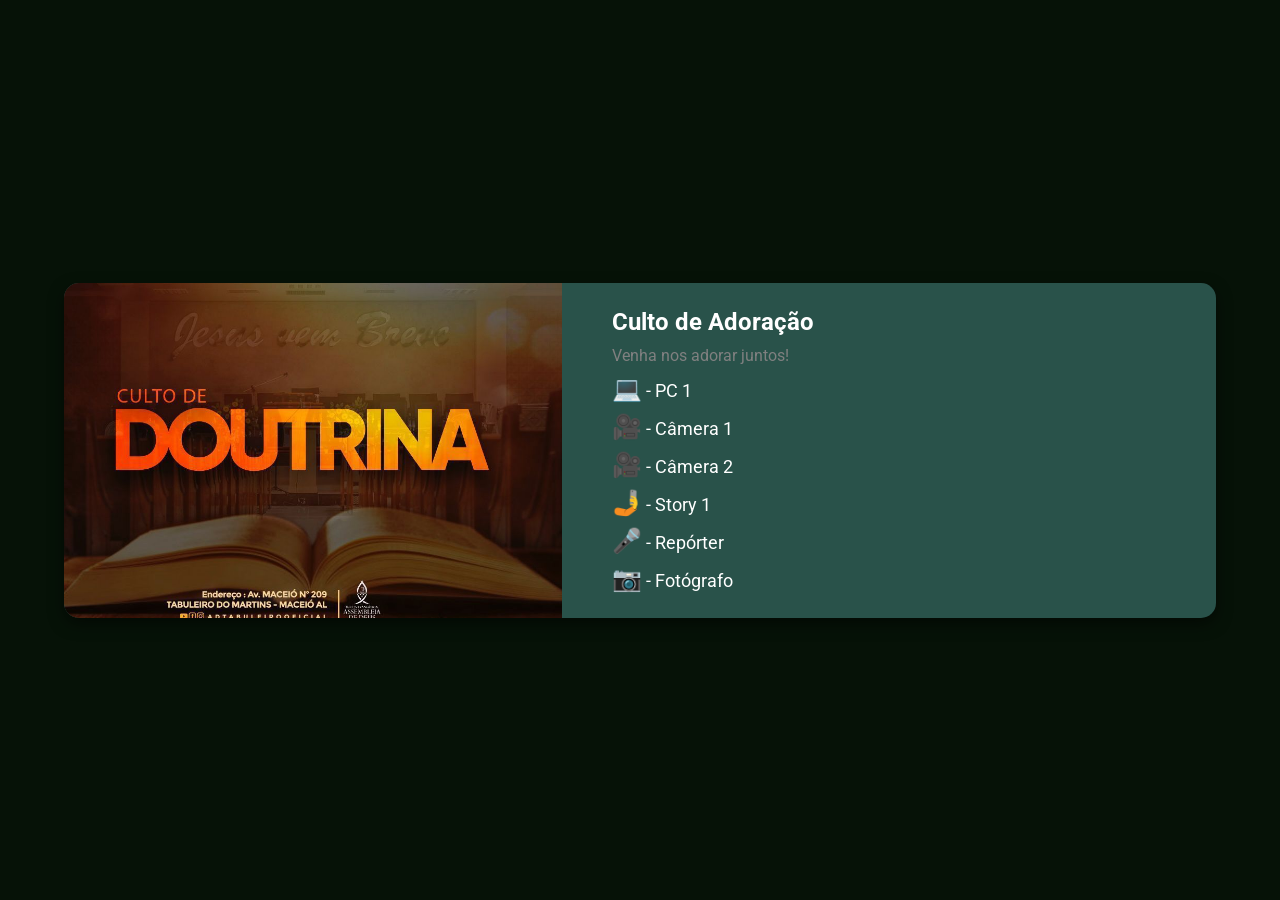
==== index.html @ 52a9d352 "o" ====
<!DOCTYPE html>
<html lang="pt-BR">
<head>
    <meta charset="UTF-8">
    <meta name="viewport" content="width=device-width, initial-scale=1.0">
    <title>Próximo Culto</title>
    <link href="https://fonts.googleapis.com/css2?family=Roboto:wght@400;700&display=swap" rel="stylesheet">
    <link rel="stylesheet" href="estilo.css">
</head>
<body>
    <div class="container"> <!-- Container para o card -->
        <div class="card">
            <img src="ceia.jpg" alt="Próximo Culto">
            <div class="card-content">
                <div class="fields">
                    <p id="nomeCulto"><strong></strong></p>
                    <p id="descricaoCulto"></p>
                    <p><span class="emoji">💻</span> - <span id="pc"></span></p>
                    <p><span class="emoji">🎥</span> - <span id="cam1"></span></p>
                    <p><span class="emoji">🎥</span> - <span id="cam2"></span></p>
                    <p><span class="emoji">🤳</span> - <span id="storys"></span></p>
                    <p><span class="emoji">🎤</span> - <span id="reporter"></span></p>
                    <p><span class="emoji">📷</span> - <span id="fotos"></span></p>
                </div>
            </div>
        </div>
    </div>

    <script>
        // Função para copiar texto para a área de transferência
        function copyText() {
            const textToCopy = document.getElementById('nomeCulto').textContent + '\n' + document.getElementById('descricaoCulto').textContent;
            navigator.clipboard.writeText(textToCopy).then(() => {
                alert('Texto copiado para a área de transferência!');
            }).catch(err => {
                console.error('Erro ao copiar texto: ', err);
            });
        }

        // Definições iniciais (exemplo)
        document.getElementById('nomeCulto').textContent = 'Culto de Adoração';
        document.getElementById('descricaoCulto').textContent = 'Venha nos adorar juntos!';
        document.getElementById('pc').textContent = 'PC 1';
        document.getElementById('cam1').textContent = 'Câmera 1';
        document.getElementById('cam2').textContent = 'Câmera 2';
        document.getElementById('storys').textContent = 'Story 1';
        document.getElementById('reporter').textContent = 'Repórter';
        document.getElementById('fotos').textContent = 'Fotógrafo';
    </script>
</body>
</html>
---- estilo.css ----
:root {
    --background-color-dark: #061207;
    --card-background-color-dark: #29524a;
    --text-color-light: #ffffff;
    --description-color: gray;
}

body {
    margin: 0;
    padding: 0;
    height: 100vh;
    display: flex;
    justify-content: center;
    align-items: center;
    background-color: var(--background-color-dark);
    font-family: 'Roboto', sans-serif;
}

.container {
    display: flex;
    align-items: center;
    width: 100%;
    justify-content: space-around;
}

.card {
    display: flex;
    background-color: var(--card-background-color-dark);
    padding: 0;
    box-shadow: 0 6px 15px rgba(0, 0, 0, 0.5);
    border-radius: 15px;
    width: 90%;
    max-width: 1200px;
    height: auto;
    box-sizing: border-box;
    position: relative;
    overflow: hidden;
}

.card img {
    width: 45%;
    height: auto;
    border-radius: 15px 0 0 15px;
    object-fit: cover;
    object-position: center;
    aspect-ratio: 16 / 9;
    margin-left: -20px;
    margin-right: 30px;
    position: relative;
    z-index: 1;
    margin-top: -20px;
    margin-bottom: -20px;
    animation: slideIn 0.8s forwards;
}

@keyframes slideIn {
    from {
        transform: translateX(-100%);
        opacity: 0;
    }
    to {
        transform: translateX(0);
        opacity: 1;
    }
}

.card-content {
    flex: 1;
    display: flex;
    justify-content: center;
    align-items: center;
    padding: 20px;
}

#nomeCulto {
    font-size: 3.5vw; /* Aumentar tamanho da fonte do nome do culto */
    font-weight: 700;
    color: var(--text-color-light);
    white-space: nowrap;
    overflow: hidden;
}

#descricaoCulto {
    font-size: 2.5vw; /* Aumentar tamanho da fonte da descrição */
    color: var(--description-color);
    margin-top: 5px;
}

.fields {
    width: 100%;
    display: flex;
    flex-direction: column;
    align-items: flex-start;
}

.fields p {
    font-size: 3vw; /* Aumentar tamanho da fonte dos campos no mobile */
    margin: 5px 0;
    color: var(--text-color-light);
}

.emoji {
    font-size: 2vw;
}

@media (min-width: 768px) {
    #nomeCulto {
        font-size: 24px;
    }

    #descricaoCulto {
        font-size: 16px;
    }

    .fields p {
        font-size: 18px;
    }

    .emoji {
        font-size: 24px;
    }
}

/* Estilos para dispositivos móveis */
@media (max-width: 767px) {
    body {
        flex-direction: column;
        justify-content: flex-start; /* Mover o card para o topo da página */
        align-items: flex-start; /* Garantir alinhamento adequado */
    }

    .container {
        justify-content: flex-start; /* Mover o container para o topo */
        align-items: flex-start;
        width: 100%;
    }

    .card {
        flex-direction: column;
        width: 100%;
        max-width: none;
        margin-top: 0; /* remove espaço entre o card e o topo */
        position: relative; /* Manter posição relativa */
        background-color: #29524a; /* Alterar cor do card */
    }

    .card img {
        width: 100%;
        border-radius: 15px 15px 0 0;
        margin: 0;
    }

    /* Centralizar os dois primeiros campos */
    .fields {
        align-items: center;
        text-align: center;
    }

    #nomeCulto {
        font-size: 6vw; /* Nome do culto maior que os demais campos */
    }

    .fields p {
        font-size: 4vw; /* Aumentar tamanho do texto dos campos */
        color: var(--text-color-light); /* Cor branca para o texto */
    }

    #descricaoCulto {
        font-size: 4vw; /* Aumentar tamanho da descrição */
        color: var(--description-color); /* Manter cor cinza na descrição */
    }

    /* Aumentar o tamanho dos emojis no mobile para ficar do tamanho do texto */
    .emoji {
        font-size: 4vw; /* Ajuste no tamanho do emoji para o tamanho da fonte */
    }

    /* A partir do terceiro campo (pc em diante), alinhar à esquerda */
    .fields p:nth-child(n+3) {
        align-self: flex-start;
        text-align: left;
        padding-left: 20px; /* Adicionar espaçamento para o alinhamento à esquerda */
    }
}
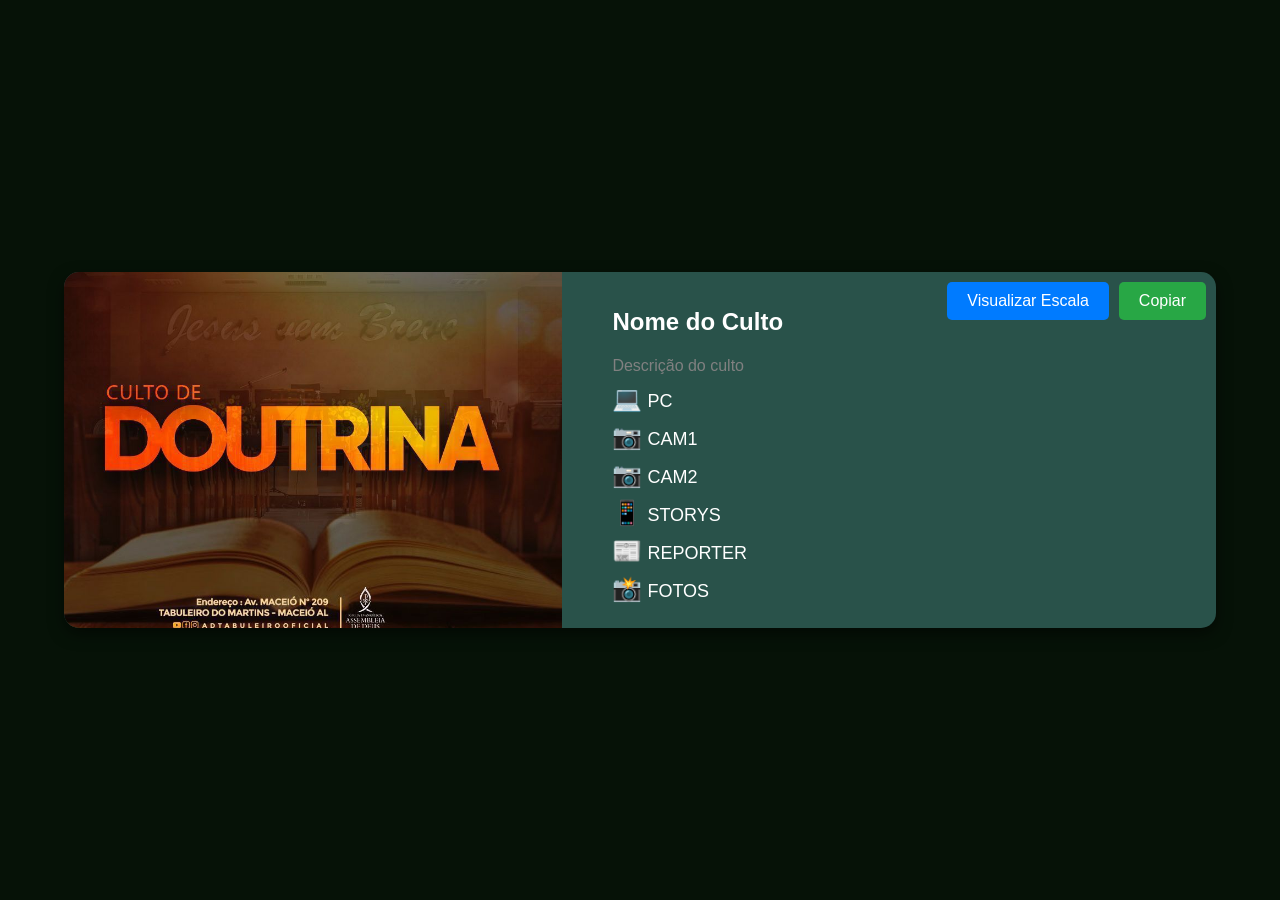
==== commit 4637925d: "better" ====
--- a/index.html
+++ b/index.html
@@ -1,51 +1,102 @@
 <!DOCTYPE html>
-<html lang="pt-BR">
+<html lang="en">
 <head>
     <meta charset="UTF-8">
     <meta name="viewport" content="width=device-width, initial-scale=1.0">
-    <title>Próximo Culto</title>
-    <link href="https://fonts.googleapis.com/css2?family=Roboto:wght@400;700&display=swap" rel="stylesheet">
+    <title>Card with Buttons</title>
     <link rel="stylesheet" href="estilo.css">
+    <style>
+        /* Estilo dos botões flutuantes */
+        .floating-buttons {
+            position: absolute;
+            display: flex;
+            gap: 10px;
+        }
+
+        .button {
+            background-color: #007bff; /* Azul padrão */
+            border: none;
+            color: white;
+            padding: 10px 20px;
+            text-align: center;
+            font-size: 16px;
+            cursor: pointer;
+            border-radius: 5px;
+            transition: background-color 0.3s;
+            z-index: 999;
+        }
+
+        .button.copy {
+            background-color: #28a745; /* Verde para o botão 'copy' */
+        }
+
+        .button:hover {
+            opacity: 0.8;
+        }
+
+        /* Estilo para o desktop */
+        @media (min-width: 768px) {
+            .button.view::before {
+                content: "Visualizar Escala";
+            }
+
+            .button.copy::before {
+                content: "Copiar";
+            }
+
+            .floating-buttons {
+                top: 10px; /* Distância do topo do card */
+                right: 10px; /* Distância da direita do card */
+            }
+        }
+
+        /* Estilo para o mobile */
+        @media (max-width: 767px) {
+            .button.view::before {
+                content: "📤"; /* Emoji de enviar no botão view */
+            }
+
+            .button.copy::before {
+                content: "📋"; /* Emoji de copiar no botão copy */
+            }
+
+            .button {
+                padding: 10px; /* Ajustar o padding para botões menores no mobile */
+                font-size: 24px; /* Aumentar o tamanho do emoji no mobile */
+            }
+
+            .floating-buttons {
+                bottom: 10px; /* Distância do fundo da tela */
+                right: 10px; /* Distância da direita da tela */
+            }
+        }
+    </style>
 </head>
 <body>
-    <div class="container"> <!-- Container para o card -->
+
+    <div class="container">
         <div class="card">
-            <img src="ceia.jpg" alt="Próximo Culto">
+            <img src="ceia.jpg" alt="Imagem do Culto">
             <div class="card-content">
                 <div class="fields">
-                    <p id="nomeCulto"><strong></strong></p>
-                    <p id="descricaoCulto"></p>
-                    <p><span class="emoji">💻</span> - <span id="pc"></span></p>
-                    <p><span class="emoji">🎥</span> - <span id="cam1"></span></p>
-                    <p><span class="emoji">🎥</span> - <span id="cam2"></span></p>
-                    <p><span class="emoji">🤳</span> - <span id="storys"></span></p>
-                    <p><span class="emoji">🎤</span> - <span id="reporter"></span></p>
-                    <p><span class="emoji">📷</span> - <span id="fotos"></span></p>
+                    <h1 id="nomeCulto">Nome do Culto</h1>
+                    <p id="descricaoCulto">Descrição do culto</p>
+                    <p><span class="emoji">💻</span> PC</p>
+                    <p><span class="emoji">📷</span> CAM1</p>
+                    <p><span class="emoji">📷</span> CAM2</p>
+                    <p><span class="emoji">📱</span> STORYS</p>
+                    <p><span class="emoji">📰</span> REPORTER</p>
+                    <p><span class="emoji">📸</span> FOTOS</p>
                 </div>
+            </div>
+
+            <!-- Botões flutuantes -->
+            <div class="floating-buttons">
+                <button class="button view"></button>
+                <button class="button copy"></button>
             </div>
         </div>
     </div>
 
-    <script>
-        // Função para copiar texto para a área de transferência
-        function copyText() {
-            const textToCopy = document.getElementById('nomeCulto').textContent + '\n' + document.getElementById('descricaoCulto').textContent;
-            navigator.clipboard.writeText(textToCopy).then(() => {
-                alert('Texto copiado para a área de transferência!');
-            }).catch(err => {
-                console.error('Erro ao copiar texto: ', err);
-            });
-        }
-
-        // Definições iniciais (exemplo)
-        document.getElementById('nomeCulto').textContent = 'Culto de Adoração';
-        document.getElementById('descricaoCulto').textContent = 'Venha nos adorar juntos!';
-        document.getElementById('pc').textContent = 'PC 1';
-        document.getElementById('cam1').textContent = 'Câmera 1';
-        document.getElementById('cam2').textContent = 'Câmera 2';
-        document.getElementById('storys').textContent = 'Story 1';
-        document.getElementById('reporter').textContent = 'Repórter';
-        document.getElementById('fotos').textContent = 'Fotógrafo';
-    </script>
 </body>
 </html>
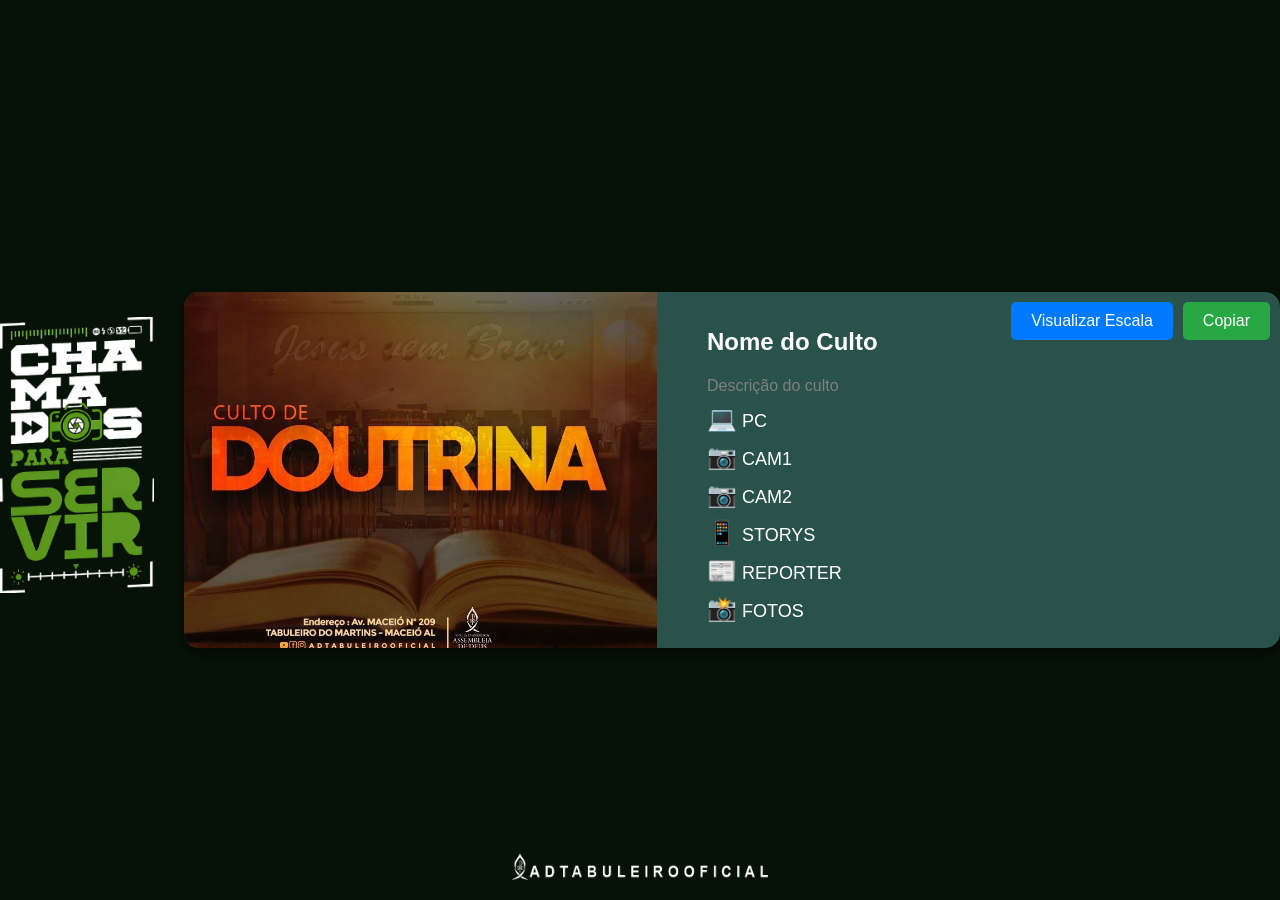
==== commit 4ce94391: "hhh best" ====
--- a/index.html
+++ b/index.html
@@ -5,98 +5,124 @@
     <meta name="viewport" content="width=device-width, initial-scale=1.0">
     <title>Card with Buttons</title>
     <link rel="stylesheet" href="estilo.css">
+    <script>
+        // Função para copiar (vazia por enquanto)
+        function copy() {
+            // Aqui você pode implementar a lógica de cópia mais tarde
+        }
+    </script>
     <style>
-        /* Estilo dos botões flutuantes */
-        .floating-buttons {
-            position: absolute;
-            display: flex;
-            gap: 10px;
+        /* Estilo para a imagem name.png como footer */
+        .footer-image {
+            display: block; 
+            margin: 0 auto; 
+            max-width: 90%; /* Diminuindo um pouco o tamanho da imagem */
+            height: auto; 
+            position: absolute; /* Muda para posição absoluta */
+            left: 50%; /* Centraliza horizontalmente */
+            transform: translateX(-50%); /* Ajusta a posição horizontal */
+            z-index: 1000; /* Garante que a imagem fique acima de outros elementos */
+            bottom: 20px; /* Distância da borda inferior */
         }
 
-        .button {
-            background-color: #007bff; /* Azul padrão */
-            border: none;
-            color: white;
-            padding: 10px 20px;
-            text-align: center;
-            font-size: 16px;
-            cursor: pointer;
-            border-radius: 5px;
-            transition: background-color 0.3s;
-            z-index: 999;
-        }
-
-        .button.copy {
-            background-color: #28a745; /* Verde para o botão 'copy' */
-        }
-
-        .button:hover {
-            opacity: 0.8;
-        }
-
-        /* Estilo para o desktop */
+        /* Estilo específico para desktop */
         @media (min-width: 768px) {
-            .button.view::before {
-                content: "Visualizar Escala";
+            .footer-image {
+                bottom: 20px; /* Aumenta a distância da imagem para a borda inferior */
+                max-width: 20%;
             }
-
-            .button.copy::before {
-                content: "Copiar";
+            .logo-desktop {
+                max-width: 12%; /* Tamanho da logo no desktop */
+                margin-right: 30px; /* Espaço à direita da logo */
+                margin-top: 10px; /* Ajuste a distância do topo da logo */
             }
-
-            .floating-buttons {
-                top: 10px; /* Distância do topo do card */
-                right: 10px; /* Distância da direita do card */
+            .logo-mobile {
+                display: none; /* Esconde a logo mobile no desktop */
             }
         }
 
-        /* Estilo para o mobile */
+        /* Estilo específico para mobile */
         @media (max-width: 767px) {
-            .button.view::before {
-                content: "📤"; /* Emoji de enviar no botão view */
+            .footer-image {
+                bottom: 40px; /* Ajusta a distância da borda inferior */
+                max-width: 70%; /* Diminuindo o tamanho da imagem no mobile */
+                position: absolute; /* Mantém a posição absoluta para centralização */
+                left: 50%; /* Centraliza horizontalmente */
+                transform: translateX(-50%); /* Ajusta a posição horizontal */
             }
+            .logo-desktop {
+                display: none; /* Esconde a logo desktop no mobile */
+            }
+            .logo-mobile {
+                max-width: 10%; /* Reduzindo o tamanho da logo no mobile */
+                display: block; /* Mostra a logo mobile */
+                margin: 2px; /* Adiciona espaço entre a logo mobile e o card */
+                position: absolute; /* Torna a logo flutuante */
+                top: 15px; /* Ajuste a distância do topo da logo mobile */
+                left: 50%; /* Centraliza horizontalmente */
+                transform: translateX(-50%); /* Ajusta a posição horizontal */
+                z-index: 10; /* Assegura que a logo apareça acima do card */
+            }
+        }
 
-            .button.copy::before {
-                content: "📋"; /* Emoji de copiar no botão copy */
-            }
+        /* Alinhamento do card e logo */
+        .card-container {
+            display: flex;
+            justify-content: center; /* Centraliza horizontalmente o card */
+            align-items: center; /* Alinha logo e card ao centro */
+            width: 100%;
+            padding: 60px 0; /* Ajuste o padding superior para centralizar verticalmente */
+            position: relative; /* Permite posicionar elementos filhos */
+        }
 
-            .button {
-                padding: 10px; /* Ajustar o padding para botões menores no mobile */
-                font-size: 24px; /* Aumentar o tamanho do emoji no mobile */
-            }
-
-            .floating-buttons {
-                bottom: 10px; /* Distância do fundo da tela */
-                right: 10px; /* Distância da direita da tela */
-            }
+        .card {
+            display: flex;
+            background-color: var(--card-background-color-dark);
+            padding: 0;
+            box-shadow: 0 6px 15px rgba(0, 0, 0, 0.5);
+            border-radius: 15px;
+            width: 90%;
+            max-width: 1200px;
+            height: auto;
+            box-sizing: border-box;
+            position: relative;
+            overflow: hidden;
+            margin-top: 40px; /* Espaço entre a logo e o card */
         }
     </style>
 </head>
 <body>
 
     <div class="container">
-        <div class="card">
-            <img src="ceia.jpg" alt="Imagem do Culto">
-            <div class="card-content">
-                <div class="fields">
-                    <h1 id="nomeCulto">Nome do Culto</h1>
-                    <p id="descricaoCulto">Descrição do culto</p>
-                    <p><span class="emoji">💻</span> PC</p>
-                    <p><span class="emoji">📷</span> CAM1</p>
-                    <p><span class="emoji">📷</span> CAM2</p>
-                    <p><span class="emoji">📱</span> STORYS</p>
-                    <p><span class="emoji">📰</span> REPORTER</p>
-                    <p><span class="emoji">📸</span> FOTOS</p>
+        <div class="card-container">
+            <img src="logo.png" alt="Logo" class="logo-desktop"> <!-- Logo desktop -->
+            <div class="card">
+                <img src="ceia.jpg" alt="Imagem do Culto">
+                <div class="card-content">
+                    <div class="fields">
+                        <h1 id="nomeCulto">Nome do Culto</h1>
+                        <p id="descricaoCulto">Descrição do culto</p>
+                        <p><span class="emoji">💻</span> PC</p>
+                        <p><span class="emoji">📷</span> CAM1</p>
+                        <p><span class="emoji">📷</span> CAM2</p>
+                        <p><span class="emoji">📱</span> STORYS</p>
+                        <p><span class="emoji">📰</span> REPORTER</p>
+                        <p><span class="emoji">📸</span> FOTOS</p>
+                    </div>
+                </div>
+
+                <!-- Botões flutuantes -->
+                <div class="floating-buttons">
+                    <button class="button view" onclick="window.open('escala-online.html', '_self')"></button>
+                    <button class="button copy" onclick="copy()"></button>
                 </div>
             </div>
+        </div>
+        <img src="logo.png" alt="Logo" class="logo-mobile"> <!-- Logo no mobile -->
+    </div>
 
-            <!-- Botões flutuantes -->
-            <div class="floating-buttons">
-                <button class="button view"></button>
-                <button class="button copy"></button>
-            </div>
-        </div>
-    </div>
+    <!-- Imagem name.png como footer -->
+    <img src="name.png" alt="Nome" class="footer-image">
 
 </body>
 </html>
--- a/estilo.css
+++ b/estilo.css
@@ -103,6 +103,62 @@
     font-size: 2vw;
 }
 
+/* Estilo dos botões flutuantes */
+.floating-buttons {
+    position: absolute;
+    display: flex;
+    gap: 10px;
+}
+
+.button {
+    background-color: #007bff; /* Azul padrão */
+    border: none;
+    color: white;
+    padding: 10px 20px;
+    text-align: center;
+    font-size: 16px;
+    cursor: pointer;
+    border-radius: 5px;
+    transition: background-color 0.3s;
+    z-index: 999;
+}
+
+.button.copy {
+    background-color: #28a745; /* Verde para o botão 'copy' */
+}
+
+.button:hover {
+    opacity: 0.8;
+}
+
+/* Estilo para a imagem name.png como footer */
+.footer-image {
+    display: block; 
+    margin: 0 auto; 
+    max-width: 90%; /* Diminuindo um pouco o tamanho da imagem */
+    height: auto; 
+    position: fixed; /* Fixa a imagem na parte inferior da página */
+    left: 50%; /* Centraliza horizontalmente */
+    transform: translateX(-50%); /* Ajusta a posição horizontal */
+    z-index: 1000; /* Garante que a imagem fique acima de outros elementos */
+}
+
+/* Estilo específico para desktop */
+@media (min-width: 768px) {
+    .footer-image {
+        bottom: 20px; /* Aumenta a distância da imagem para a borda inferior */
+        max-width: 20%;
+    }
+}
+
+/* Estilo específico para mobile */
+@media (max-width: 767px) {
+    .footer-image {
+        bottom: 35px; /* Move a imagem um pouco mais para cima */
+        max-width: 70%; /* Diminuindo o tamanho da imagem no mobile */
+    }
+}
+
 @media (min-width: 768px) {
     #nomeCulto {
         font-size: 24px;
@@ -119,14 +175,33 @@
     .emoji {
         font-size: 24px;
     }
-}
-
-/* Estilos para dispositivos móveis */
+
+    .button.view::before {
+        content: "Visualizar Escala";
+    }
+
+    .button.copy::before {
+        content: "Copiar";
+    }
+
+    .floating-buttons {
+        top: 10px; /* Distância do topo do card */
+        right: 10px; /* Distância da direita do card */
+    }
+}
+
+/* Estilo para o mobile */
 @media (max-width: 767px) {
     body {
         flex-direction: column;
         justify-content: flex-start; /* Mover o card para o topo da página */
         align-items: flex-start; /* Garantir alinhamento adequado */
+    }
+
+    /* Mover botões flutuantes para a parte inferior direita do card */
+    .floating-buttons {
+        bottom: 10px; /* Distância do fundo do card */
+        right: 10px; /* Distância da direita do card */
     }
 
     .container {
@@ -181,4 +256,12 @@
         text-align: left;
         padding-left: 20px; /* Adicionar espaçamento para o alinhamento à esquerda */
     }
-}
+
+    .button.view::before {
+        content: "📤"; /* Emoji de enviar no botão view */
+    }
+
+    .button.copy::before {
+        content: "📋"; /* Emoji de copiar no botão copy */
+    }
+}
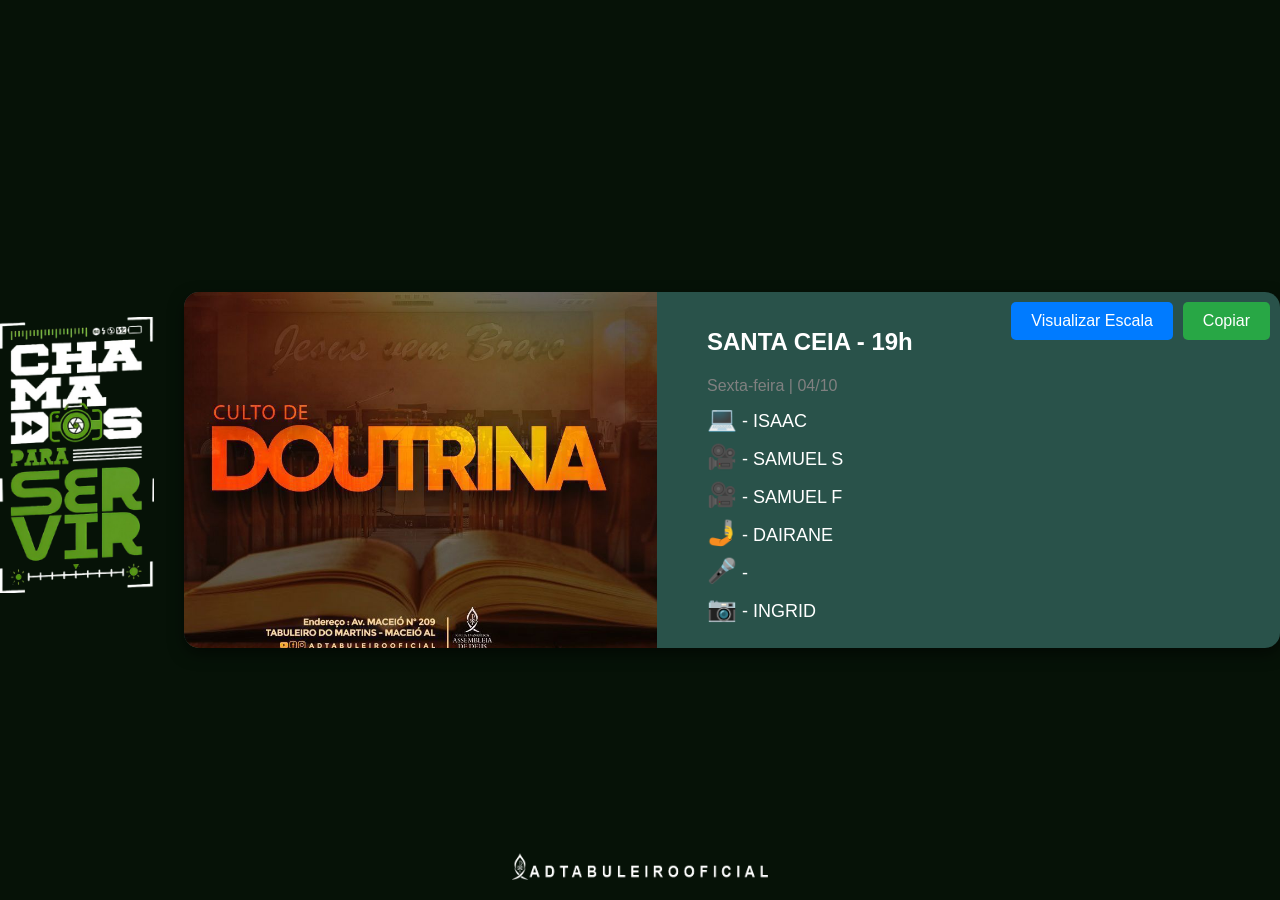
==== commit 7c1e2757: "final" ====
--- a/index.html
+++ b/index.html
@@ -3,13 +3,52 @@
 <head>
     <meta charset="UTF-8">
     <meta name="viewport" content="width=device-width, initial-scale=1.0">
-    <title>Card with Buttons</title>
+    <title>Próximo Culto</title>
     <link rel="stylesheet" href="estilo.css">
     <script>
-        // Função para copiar (vazia por enquanto)
-        function copy() {
-            // Aqui você pode implementar a lógica de cópia mais tarde
+        // Definindo variáveis com o conteúdo de cada campo
+        const nomeCulto = "SANTA CEIA - 19h";
+        const descricaoCulto = "Sexta-feira | 04/10";
+        const pc = "ISAAC";
+        const cam1 = "SAMUEL S";
+        const cam2 = "SAMUEL F";
+        const storys = "DAIRANE";
+        const reporter = "";
+        const fotos = "INGRID";
+
+        // Atribuindo os valores ao HTML
+        function populateFields() {
+            document.getElementById('nomeCulto').innerHTML = `<strong>${nomeCulto}</strong>`;
+            document.getElementById('descricaoCulto').textContent = descricaoCulto;
+            document.getElementById('pc').textContent = pc;
+            document.getElementById('cam1').textContent = cam1;
+            document.getElementById('cam2').textContent = cam2;
+            document.getElementById('storys').textContent = storys;
+            document.getElementById('reporter').textContent = reporter;
+            document.getElementById('fotos').textContent = fotos;
         }
+
+        // Função para copiar o texto formatado para a área de transferência
+        function copyText() {
+            const formattedText = `*${nomeCulto}*
+________________________________
+
+💻 - ${pc}
+🎥 - ${cam1}
+🎥 - ${cam2}
+🤳 - ${storys}
+🎤 - ${reporter}
+📷 - ${fotos}`;
+
+            navigator.clipboard.writeText(formattedText).then(function() {
+                alert("Texto copiado para a área de transferência!");
+            }, function(err) {
+                alert("Erro ao copiar o texto: " + err);
+            });
+        }
+
+        // Chamando a função para preencher os campos ao carregar a página
+        window.onload = populateFields;
     </script>
     <style>
         /* Estilo para a imagem name.png como footer */
@@ -102,19 +141,19 @@
                     <div class="fields">
                         <h1 id="nomeCulto">Nome do Culto</h1>
                         <p id="descricaoCulto">Descrição do culto</p>
-                        <p><span class="emoji">💻</span> PC</p>
-                        <p><span class="emoji">📷</span> CAM1</p>
-                        <p><span class="emoji">📷</span> CAM2</p>
-                        <p><span class="emoji">📱</span> STORYS</p>
-                        <p><span class="emoji">📰</span> REPORTER</p>
-                        <p><span class="emoji">📸</span> FOTOS</p>
+                        <p><span class="emoji">💻</span> - <span id="pc"></span></p>
+                        <p><span class="emoji">🎥</span> - <span id="cam1"></span></p>
+                        <p><span class="emoji">🎥</span> - <span id="cam2"></span></p>
+                        <p><span class="emoji">🤳</span> - <span id="storys"></span></p>
+                        <p><span class="emoji">🎤</span> - <span id="reporter"></span></p>
+                        <p><span class="emoji">📷</span> - <span id="fotos"></span></p>
                     </div>
                 </div>
 
                 <!-- Botões flutuantes -->
                 <div class="floating-buttons">
                     <button class="button view" onclick="window.open('escala-online.html', '_self')"></button>
-                    <button class="button copy" onclick="copy()"></button>
+                    <button class="button copy" onclick="copyText()"></button>
                 </div>
             </div>
         </div>
--- a/estilo.css
+++ b/estilo.css
@@ -201,7 +201,7 @@
     /* Mover botões flutuantes para a parte inferior direita do card */
     .floating-buttons {
         bottom: 10px; /* Distância do fundo do card */
-        right: 10px; /* Distância da direita do card */
+            right: 10px; /* Distância da direita do card */
     }
 
     .container {
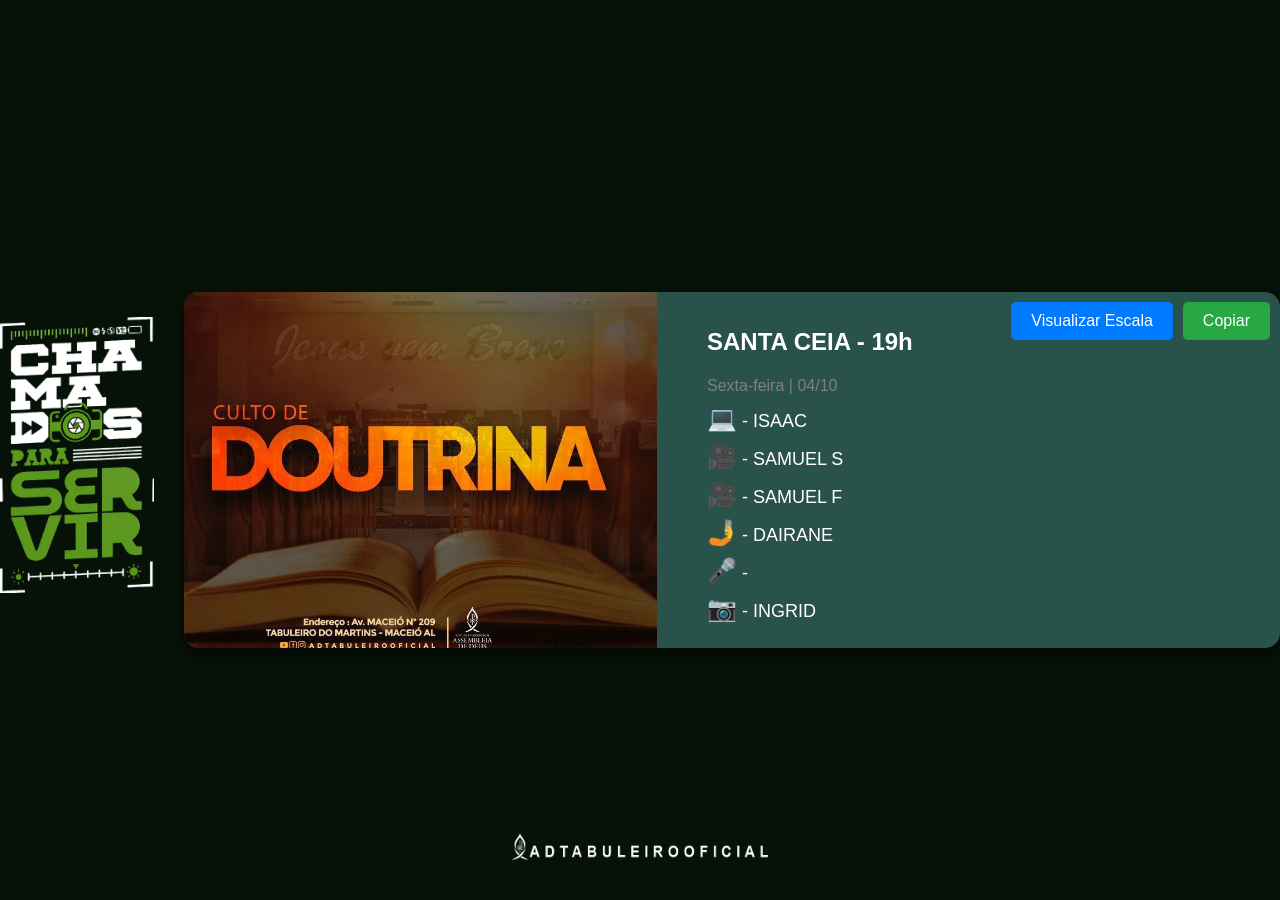
==== commit 30165133: "oooooooooo" ====
--- a/index.html
+++ b/index.html
@@ -61,13 +61,13 @@
             left: 50%; /* Centraliza horizontalmente */
             transform: translateX(-50%); /* Ajusta a posição horizontal */
             z-index: 1000; /* Garante que a imagem fique acima de outros elementos */
-            bottom: 20px; /* Distância da borda inferior */
+            bottom: 40px; /* Distância da borda inferior - Aumentada para 40px */
         }
 
         /* Estilo específico para desktop */
         @media (min-width: 768px) {
             .footer-image {
-                bottom: 20px; /* Aumenta a distância da imagem para a borda inferior */
+                bottom: 40px; /* Aumenta a distância da imagem para a borda inferior */
                 max-width: 20%;
             }
             .logo-desktop {
@@ -83,7 +83,7 @@
         /* Estilo específico para mobile */
         @media (max-width: 767px) {
             .footer-image {
-                bottom: 40px; /* Ajusta a distância da borda inferior */
+                bottom: 20px; /* Ajusta a distância da borda inferior - Aumentada para 60px */
                 max-width: 70%; /* Diminuindo o tamanho da imagem no mobile */
                 position: absolute; /* Mantém a posição absoluta para centralização */
                 left: 50%; /* Centraliza horizontalmente */
--- a/estilo.css
+++ b/estilo.css
@@ -201,7 +201,7 @@
     /* Mover botões flutuantes para a parte inferior direita do card */
     .floating-buttons {
         bottom: 10px; /* Distância do fundo do card */
-            right: 10px; /* Distância da direita do card */
+        right: 10px; /* Distância da direita do card */
     }
 
     .container {
